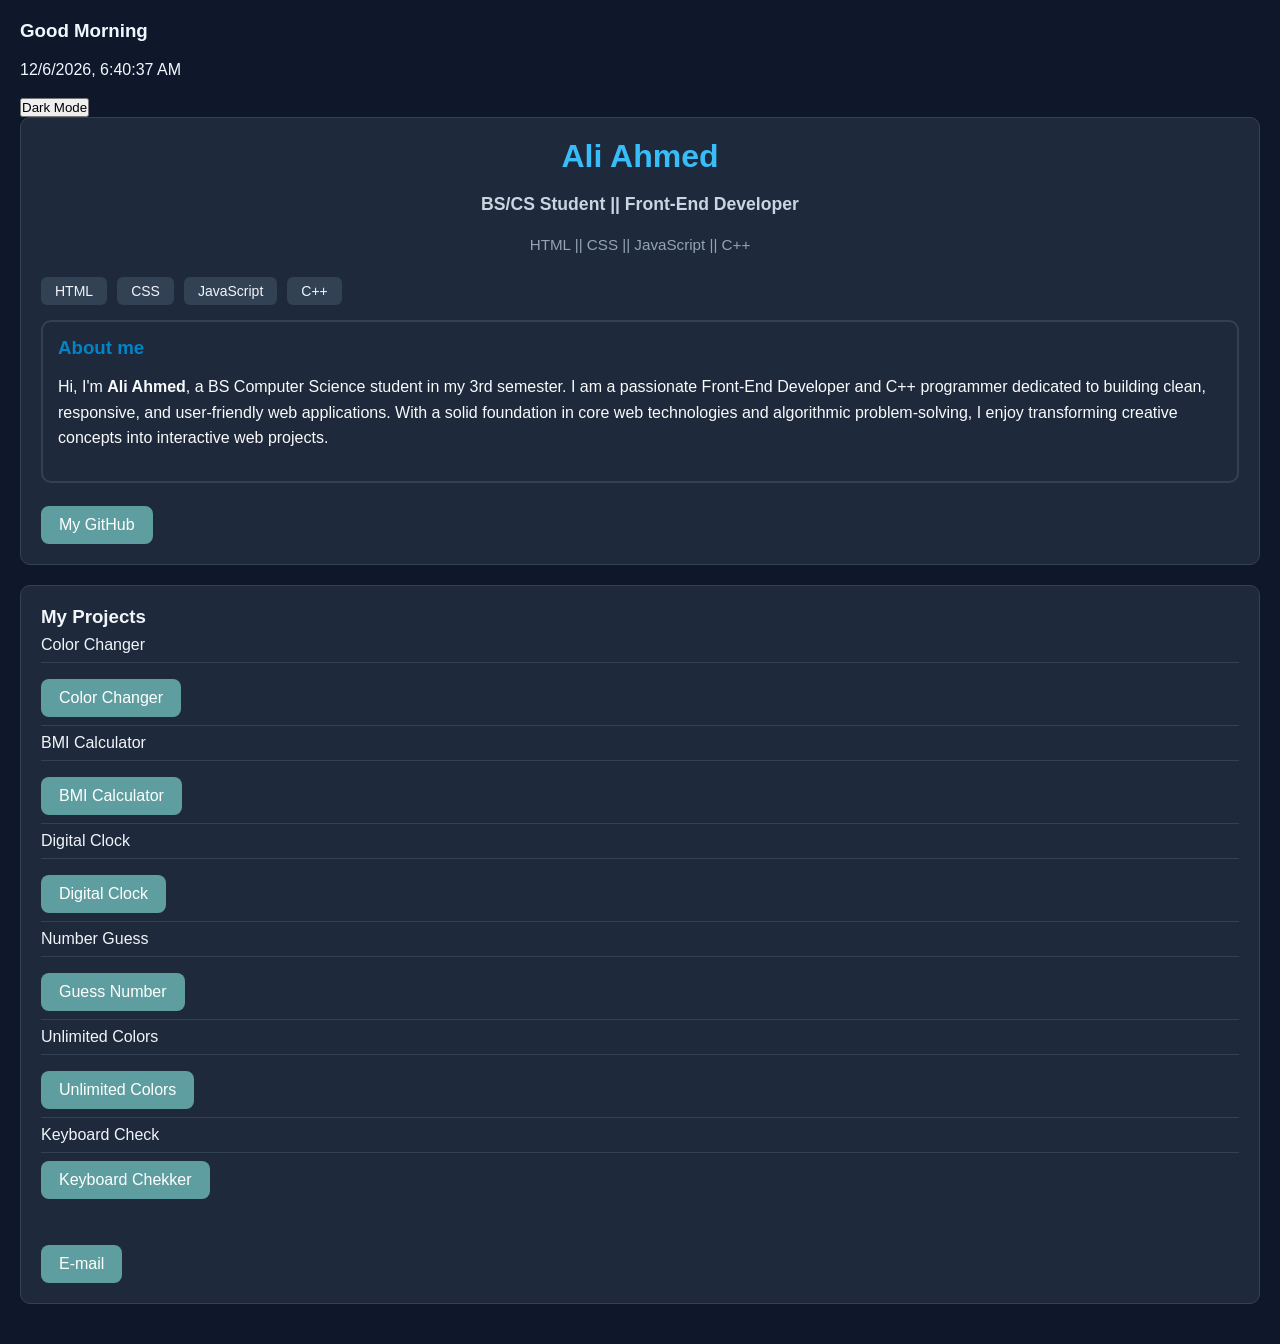
==== index.html @ 84cb851d "Rename portfolio.html to index.html" ====
<!DOCTYPE html>
<html lang="en">
<head>
    <meta charset="UTF-8">
    <meta name="viewport" content="width=device-width, initial-scale=1.0">
    <link rel="stylesheet" href="portfolio.css">
    <title>My Portfolio</title>
</head>
<body>
    <h3 id="greeting"></h3>
    <p id="clock"></p>
    <button  id="-theme-btn">Dark Mode</button>
    <div id="Bio">
    <h1>Ali Ahmed</h1>
    <p class="subtitle">BS/CS Student || Front-End Developer</p>
    <p class="tagline">HTML || CSS || JavaScript || C++</p>
        <ul>
        <li>HTML</li>
        <li>CSS</li>
        <li>JavaScript</li>
        <li>C++</li>
        </ul>
        <div id="Aboutme">
        <h3 id="Me">About me</h3>
        <p>
            Hi, I'm <strong>Ali Ahmed</strong>, a BS Computer Science student in my 3rd semester. I am a passionate Front-End Developer and C++ programmer dedicated to building clean, responsive, and user-friendly web applications. With a solid foundation in core web technologies and algorithmic problem-solving, I enjoy transforming creative concepts into interactive web projects.
        </p>
        </div>
    <div>
        <a href="https://github.com/Ali-Ahmed07-afk">My GitHub</a>
    </div>
    </div>
    <div class="Project" >
    <h3>My Projects</h3>
    <ul>
        <li>Color Changer</li>
        <li>
            <a href="https://github.com/Ali-Ahmed07-afk/JS-dom-Projects/tree/main/1-colorChanger" target="_blank">Color Changer</a>
        </li>
        <li>BMI Calculator</li>
        <li>
            <a href="https://github.com/Ali-Ahmed07-afk/JS-dom-Projects/tree/main/2-BMICalculator" target="_blank">BMI Calculator</a>
        </li>
        <li>Digital Clock</li>
        <li>
            <a href="https://github.com/Ali-Ahmed07-afk/JS-dom-Projects/tree/main/3-DigitalClock" target="_blank">Digital Clock</a>
        </li>
        <li>Number Guess</li>
        <li>
            <a href="https://github.com/Ali-Ahmed07-afk/JS-dom-Projects/tree/main/4-GuessTheNumber" target="_blank">Guess Number</a>
        </li>
        <li>Unlimited Colors</li>
        <li>
        <a href="https://github.com/Ali-Ahmed07-afk/JS-dom-Projects/tree/main/6-unlimitedColors" target="_blank">Unlimited Colors</a>
        </li>
        <li>Keyboard Check</li>      
        <a href="https://github.com/Ali-Ahmed07-afk/JS-dom-Projects/tree/main/5-keyboard" target="_blank">Keyboard Chekker</a>
    </ul>
    <br />
    <div class="contact-link">
    <a href="mailto:aliahmed15may08@gmail.com">E-mail</a>
    </div>
    </div>
    <footer>
</footer>
<script src="portfolio.js"></script>
</body>
</html>
---- portfolio.css ----
* {
    margin: 0;
    padding: 0;
    box-sizing: border-box;
    font-family: sans-serif;
}

body {
    background-color: #0f172a;
    color: aliceblue;
    padding: 20px; /* Edges se spacing ke liye */
}

#Bio {
    padding: 20px;
    margin-bottom: 20px;
    background-color: #1e293b;
    color: #f1f5f9;
    border: 1px solid #334155;
    border-radius: 10px;
}

h1 {
    color: #38bdf8;
    text-align: center;
    margin-bottom: 15px;
}

h2 {
    color: #38bdf8;
    margin-bottom: 15px;
}

p {
    line-height: 1.6;
    margin-bottom: 15px;
    margin-top: 15px;
}

ul {
    list-style: none;
}

/* Bio ke andar ki skills list (Flexbox Badges) */
#Bio ul {
    display: flex;
    flex-wrap: wrap;
    gap: 10px;
    margin-bottom: 15px;
}

#Bio li {
    background-color: #334155;
    padding: 6px 14px;
    border-radius: 6px;
    font-size: 14px;
}

/* Projects Section */
.Project {
    padding: 20px;
    margin-bottom: 20px;
    background-color: #1e293b;
    color: #f1f5f9;
    border: 1px solid #334155;
    border-radius: 10px;
}

.Project li {
    padding: 8px 0;
    border-bottom: 1px solid #334155;
}

/* Buttons & Links */
a {
    display: inline-block; /* Margin/padding proper allow karta hai */
    text-decoration: none;
    background-color: cadetblue;
    color: white;
    padding: 10px 18px;
    border-radius: 8px;
    cursor: pointer;
    transition: 0.3s ease; /* Fixed: 'sec' to 's' */
    margin-top: 8px;
}

a:hover {
    background-color: #2b7a78;
    transform: translateY(-2px);
}
.contact-link{
    margin-top: 20px;
}
.light-theme{
    background-color: #f8fafc
     color(#0f172a)
}
#Aboutme{
    border-radius: 10px;
    padding: 15px;
    margin-bottom: 15px;
    background-color: var(--card-bg, #1e293b); 
    color: var(--text-color, #f8fafc);
    border: 2px solid #334155;
}
.light-theme #Bio, 
.light-theme .Project, 
.light-theme #Aboutme {
    background-color: #ffffff !important;
    color: #0f172a !important;
    border-color: #e2e8f0 !important;
}
.light-theme h1, 
.light-theme h2 {
    color: #0284c7 !important;
}

.subtitle {
      font-size: 1.1rem;
      color: #cbd5e1;
      font-weight: 600;
      margin-bottom: 5px;
      text-align: center;
    }
.tagline {
      font-size: 0.95rem;
      color: #94a3b8;
      margin-bottom: 20px;
      text-align: center;
}
#Me{
    color: #0284c7
}
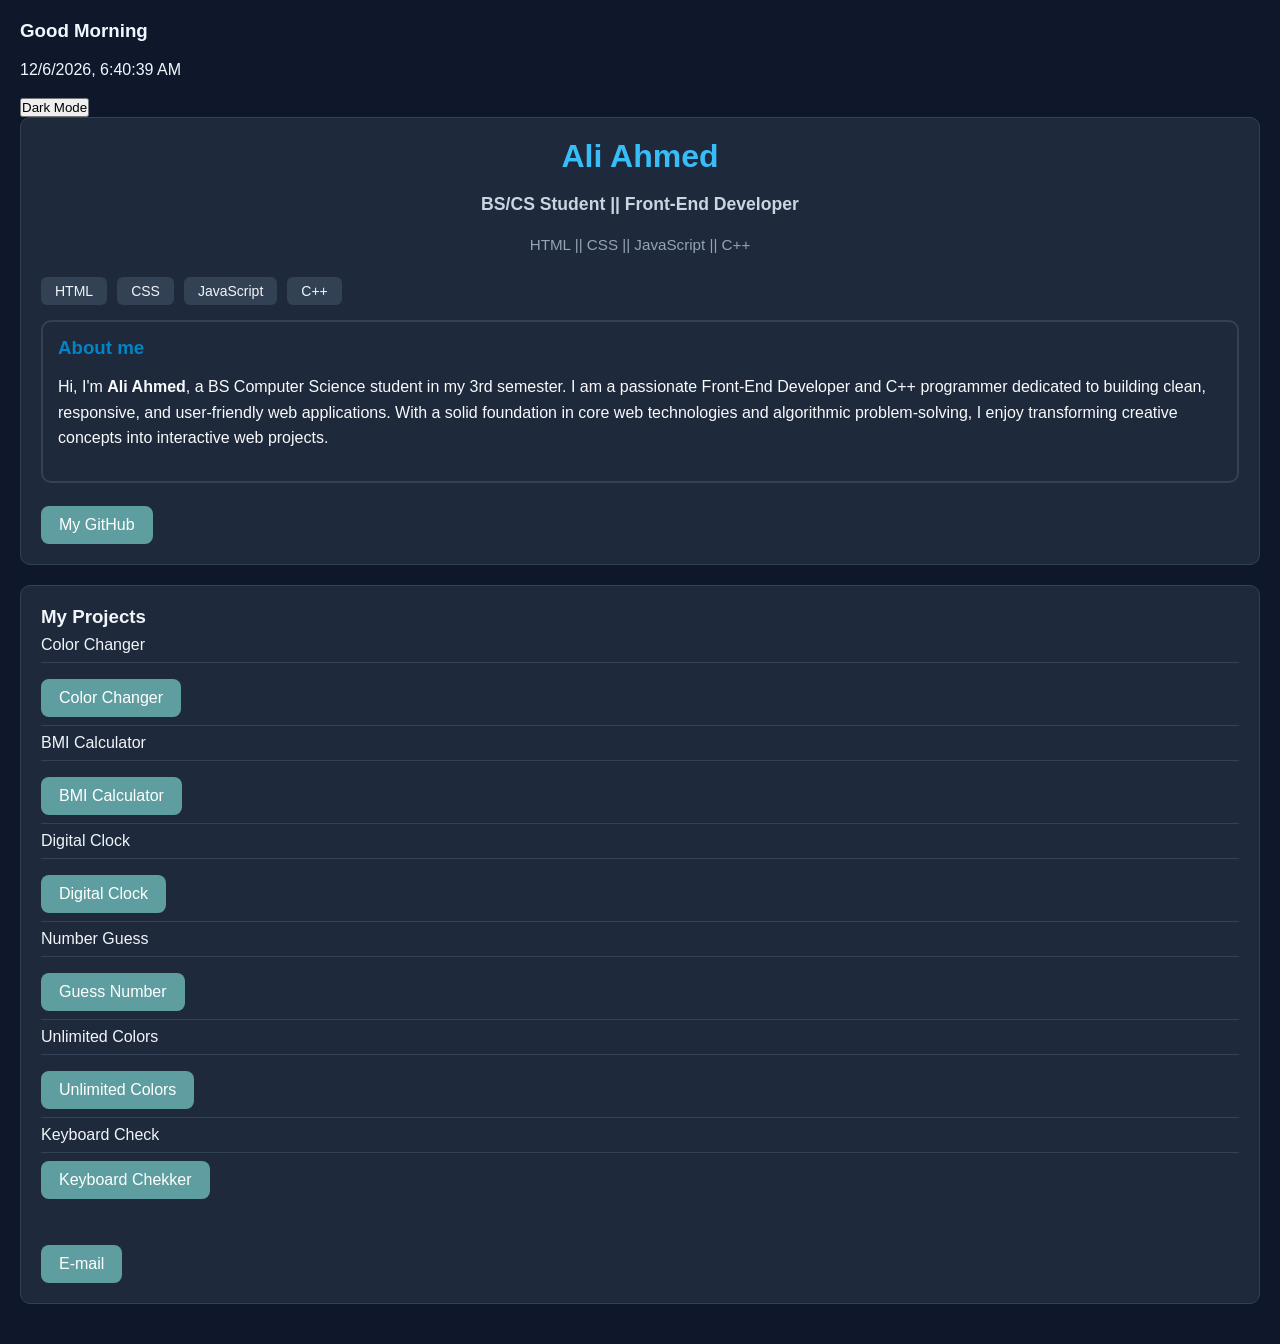
==== commit 06c59242: "Replace stylesheet and script references in index.html" ====
--- a/index.html
+++ b/index.html
@@ -3,7 +3,7 @@
 <head>
     <meta charset="UTF-8">
     <meta name="viewport" content="width=device-width, initial-scale=1.0">
-    <link rel="stylesheet" href="portfolio.css">
+    <link rel="stylesheet" href="style.css">
     <title>My Portfolio</title>
 </head>
 <body>
@@ -63,6 +63,6 @@
     </div>
     <footer>
 </footer>
-<script src="portfolio.js"></script>
+<script src="app.js"></script>
 </body>
 </html>
--- a/style.css
+++ b/style.css
@@ -0,0 +1,133 @@
+* {
+    margin: 0;
+    padding: 0;
+    box-sizing: border-box;
+    font-family: sans-serif;
+}
+
+body {
+    background-color: #0f172a;
+    color: aliceblue;
+    padding: 20px; /* Edges se spacing ke liye */
+}
+
+#Bio {
+    padding: 20px;
+    margin-bottom: 20px;
+    background-color: #1e293b;
+    color: #f1f5f9;
+    border: 1px solid #334155;
+    border-radius: 10px;
+}
+
+h1 {
+    color: #38bdf8;
+    text-align: center;
+    margin-bottom: 15px;
+}
+
+h2 {
+    color: #38bdf8;
+    margin-bottom: 15px;
+}
+
+p {
+    line-height: 1.6;
+    margin-bottom: 15px;
+    margin-top: 15px;
+}
+
+ul {
+    list-style: none;
+}
+
+/* Bio ke andar ki skills list (Flexbox Badges) */
+#Bio ul {
+    display: flex;
+    flex-wrap: wrap;
+    gap: 10px;
+    margin-bottom: 15px;
+}
+
+#Bio li {
+    background-color: #334155;
+    padding: 6px 14px;
+    border-radius: 6px;
+    font-size: 14px;
+}
+
+/* Projects Section */
+.Project {
+    padding: 20px;
+    margin-bottom: 20px;
+    background-color: #1e293b;
+    color: #f1f5f9;
+    border: 1px solid #334155;
+    border-radius: 10px;
+}
+
+.Project li {
+    padding: 8px 0;
+    border-bottom: 1px solid #334155;
+}
+
+/* Buttons & Links */
+a {
+    display: inline-block; /* Margin/padding proper allow karta hai */
+    text-decoration: none;
+    background-color: cadetblue;
+    color: white;
+    padding: 10px 18px;
+    border-radius: 8px;
+    cursor: pointer;
+    transition: 0.3s ease; /* Fixed: 'sec' to 's' */
+    margin-top: 8px;
+}
+
+a:hover {
+    background-color: #2b7a78;
+    transform: translateY(-2px);
+}
+.contact-link{
+    margin-top: 20px;
+}
+.light-theme{
+    background-color: #f8fafc
+     color(#0f172a)
+}
+#Aboutme{
+    border-radius: 10px;
+    padding: 15px;
+    margin-bottom: 15px;
+    background-color: var(--card-bg, #1e293b); 
+    color: var(--text-color, #f8fafc);
+    border: 2px solid #334155;
+}
+.light-theme #Bio, 
+.light-theme .Project, 
+.light-theme #Aboutme {
+    background-color: #ffffff !important;
+    color: #0f172a !important;
+    border-color: #e2e8f0 !important;
+}
+.light-theme h1, 
+.light-theme h2 {
+    color: #0284c7 !important;
+}
+
+.subtitle {
+      font-size: 1.1rem;
+      color: #cbd5e1;
+      font-weight: 600;
+      margin-bottom: 5px;
+      text-align: center;
+    }
+.tagline {
+      font-size: 0.95rem;
+      color: #94a3b8;
+      margin-bottom: 20px;
+      text-align: center;
+}
+#Me{
+    color: #0284c7
+}
